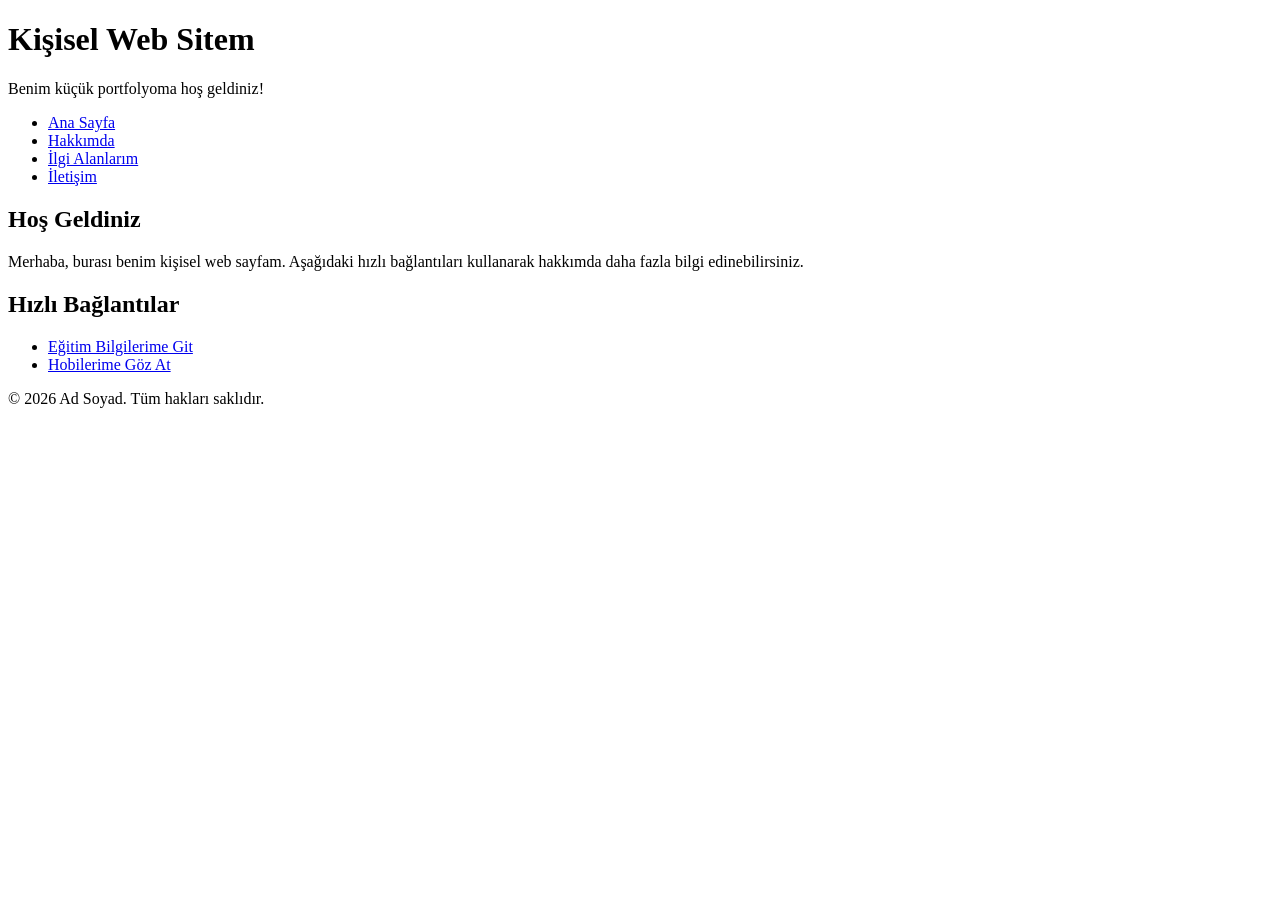
==== index.html @ 697e8f02 "Add files via upload" ====
<!DOCTYPE html>
<html lang="tr">
<head>
    <meta charset="UTF-8">
    <meta name="viewport" content="width=device-width, initial-scale=1.0">
    <title>Kişisel Web Sitem</title>
</head>
<body>
    <header>
        <h1>Kişisel Web Sitem</h1>
        <p>Benim küçük portfolyoma hoş geldiniz!</p>
    </header>
    
    <nav>
        <ul>
            <li><a href="index.html">Ana Sayfa</a></li>
            <li><a href="about.html">Hakkımda</a></li>
            <li><a href="interests.html">İlgi Alanlarım</a></li>
            <li><a href="contact.html">İletişim</a></li>
        </ul>
    </nav>
    
    <main>
        <h2>Hoş Geldiniz</h2>
        <p>Merhaba, burası benim kişisel web sayfam. Aşağıdaki hızlı bağlantıları kullanarak hakkımda daha fazla bilgi edinebilirsiniz.</p>
        
        <h2>Hızlı Bağlantılar</h2>
        <ul>
            <li><a href="about.html#egitim">Eğitim Bilgilerime Git</a></li>
            <li><a href="interests.html#hobiler">Hobilerime Göz At</a></li>
        </ul>
    </main>
    
    <footer>
        <p>&copy; 2026 Ad Soyad. Tüm hakları saklıdır.</p>
    </footer>
</body>
</html>
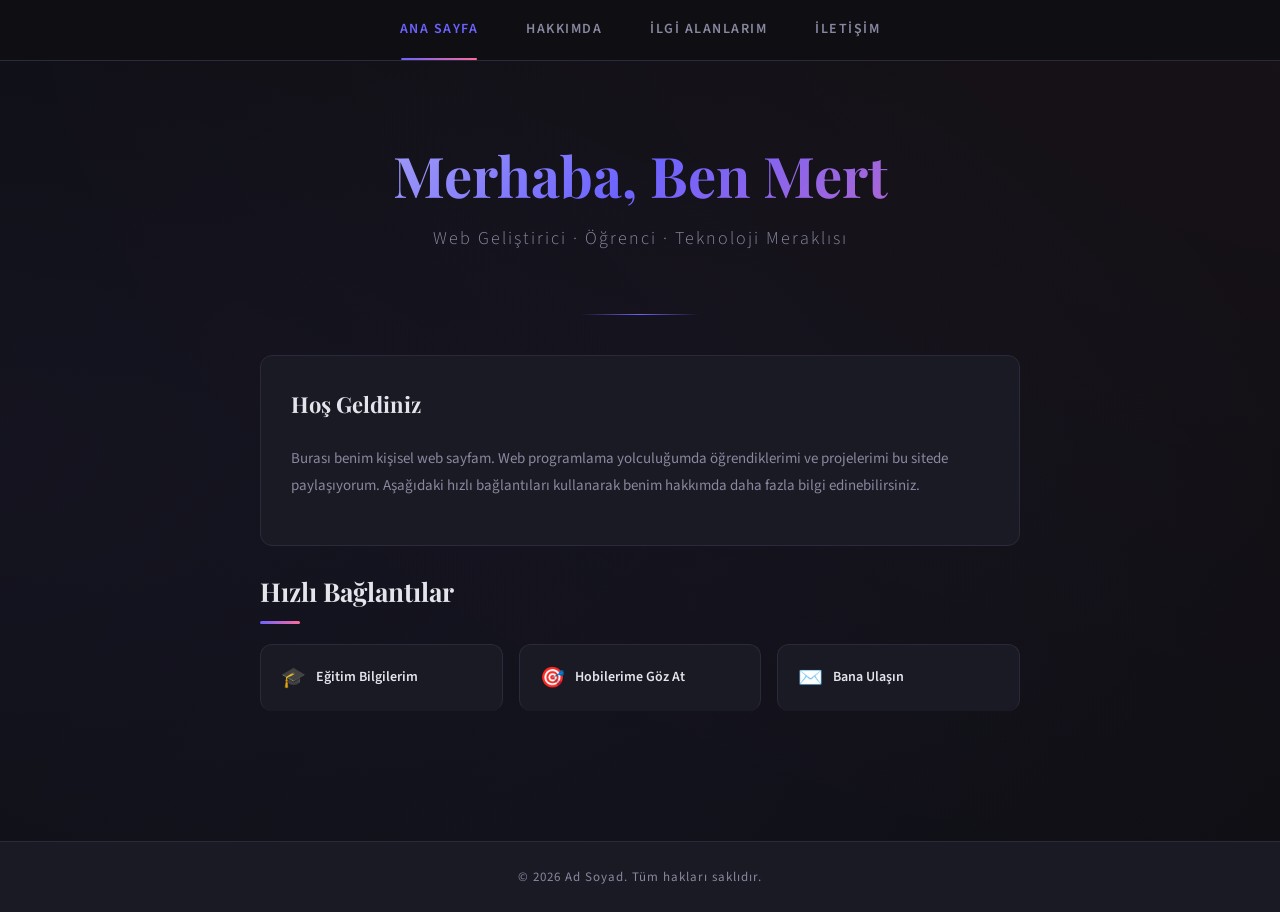
==== commit d5b9c120: "Update index.html" ====
--- a/index.html
+++ b/index.html
@@ -4,35 +4,50 @@
     <meta charset="UTF-8">
     <meta name="viewport" content="width=device-width, initial-scale=1.0">
     <title>Kişisel Web Sitem</title>
+    <link rel="stylesheet" href="styles/main.css">
 </head>
 <body>
-    <header>
-        <h1>Kişisel Web Sitem</h1>
-        <p>Benim küçük portfolyoma hoş geldiniz!</p>
-    </header>
-    
+
     <nav>
         <ul>
-            <li><a href="index.html">Ana Sayfa</a></li>
+            <li><a href="index.html" class="active">Ana Sayfa</a></li>
             <li><a href="about.html">Hakkımda</a></li>
             <li><a href="interests.html">İlgi Alanlarım</a></li>
             <li><a href="contact.html">İletişim</a></li>
         </ul>
     </nav>
-    
+
+    <section class="hero">
+        <h1>Merhaba, Ben Mert</h1>
+        <p class="subtitle">Web Geliştirici · Öğrenci · Teknoloji Meraklısı</p>
+    </section>
+
     <main>
-        <h2>Hoş Geldiniz</h2>
-        <p>Merhaba, burası benim kişisel web sayfam. Aşağıdaki hızlı bağlantıları kullanarak hakkımda daha fazla bilgi edinebilirsiniz.</p>
-        
-        <h2>Hızlı Bağlantılar</h2>
-        <ul>
-            <li><a href="about.html#egitim">Eğitim Bilgilerime Git</a></li>
-            <li><a href="interests.html#hobiler">Hobilerime Göz At</a></li>
-        </ul>
+        <div class="card fade-in">
+            <h2>Hoş Geldiniz</h2>
+            <p>Burası benim kişisel web sayfam. Web programlama yolculuğumda öğrendiklerimi ve projelerimi bu sitede paylaşıyorum. Aşağıdaki hızlı bağlantıları kullanarak benim hakkımda daha fazla bilgi edinebilirsiniz.</p>
+        </div>
+
+        <h2 class="fade-in fade-in-delay-1">Hızlı Bağlantılar</h2>
+        <div class="quick-links fade-in fade-in-delay-2">
+            <a href="about.html#egitim">
+                <span class="icon">🎓</span>
+                Eğitim Bilgilerim
+            </a>
+            <a href="interests.html#hobiler">
+                <span class="icon">🎯</span>
+                Hobilerime Göz At
+            </a>
+            <a href="contact.html">
+                <span class="icon">✉️</span>
+                Bana Ulaşın
+            </a>
+        </div>
     </main>
-    
+
     <footer>
         <p>&copy; 2026 Ad Soyad. Tüm hakları saklıdır.</p>
     </footer>
+
 </body>
 </html>
--- a/styles/main.css
+++ b/styles/main.css
@@ -0,0 +1,632 @@
+/* ==========================================
+   GLOBAL RESET & VARIABLES
+   ========================================== */
+@import url('https://fonts.googleapis.com/css2?family=Playfair+Display:wght@400;700&family=Source+Sans+3:wght@300;400;600;700&display=swap');
+
+:root {
+    --color-bg: #0f0f13;
+    --color-surface: #1a1a24;
+    --color-surface-hover: #22222f;
+    --color-accent: #6c63ff;
+    --color-accent-glow: rgba(108, 99, 255, 0.3);
+    --color-accent-2: #ff6b9d;
+    --color-text: #e4e4eb;
+    --color-text-muted: #8888a0;
+    --color-border: #2a2a3a;
+    --font-display: 'Playfair Display', Georgia, serif;
+    --font-body: 'Source Sans 3', sans-serif;
+    --radius: 12px;
+    --transition: 0.3s cubic-bezier(0.4, 0, 0.2, 1);
+}
+
+* {
+    margin: 0;
+    padding: 0;
+    box-sizing: border-box;
+}
+
+html {
+    scroll-behavior: smooth;
+}
+
+body {
+    font-family: var(--font-body);
+    background-color: var(--color-bg);
+    color: var(--color-text);
+    line-height: 1.7;
+    min-height: 100vh;
+    overflow-x: hidden;
+}
+
+/* ==========================================
+   BACKGROUND ATMOSPHERE
+   ========================================== */
+body::before {
+    content: '';
+    position: fixed;
+    top: -50%;
+    left: -50%;
+    width: 200%;
+    height: 200%;
+    background: radial-gradient(ellipse at 20% 50%, rgba(108, 99, 255, 0.06) 0%, transparent 50%),
+                radial-gradient(ellipse at 80% 20%, rgba(255, 107, 157, 0.04) 0%, transparent 50%),
+                radial-gradient(ellipse at 50% 80%, rgba(108, 99, 255, 0.03) 0%, transparent 50%);
+    z-index: -1;
+    animation: atmosphereShift 20s ease-in-out infinite alternate;
+}
+
+@keyframes atmosphereShift {
+    0% { transform: translate(0, 0) rotate(0deg); }
+    100% { transform: translate(-2%, -1%) rotate(1deg); }
+}
+
+/* ==========================================
+   NAVİGASYON
+   ========================================== */
+nav {
+    position: sticky;
+    top: 0;
+    z-index: 100;
+    background: rgba(15, 15, 19, 0.85);
+    backdrop-filter: blur(20px);
+    -webkit-backdrop-filter: blur(20px);
+    border-bottom: 1px solid var(--color-border);
+    padding: 0 20px;
+}
+
+nav ul {
+    list-style: none;
+    display: flex;
+    justify-content: center;
+    gap: 0;
+    max-width: 900px;
+    margin: 0 auto;
+}
+
+nav ul li {
+    display: inline-block;
+}
+
+nav a {
+    display: inline-block;
+    color: var(--color-text-muted);
+    text-decoration: none;
+    padding: 18px 24px;
+    font-size: 14px;
+    font-weight: 600;
+    letter-spacing: 1.5px;
+    text-transform: uppercase;
+    transition: var(--transition);
+    position: relative;
+}
+
+nav a::after {
+    content: '';
+    position: absolute;
+    bottom: 0;
+    left: 50%;
+    transform: translateX(-50%);
+    width: 0;
+    height: 2px;
+    background: linear-gradient(90deg, var(--color-accent), var(--color-accent-2));
+    transition: width var(--transition);
+    border-radius: 2px;
+}
+
+nav a:hover {
+    color: var(--color-text);
+}
+
+nav a:hover::after {
+    width: 60%;
+}
+
+nav a.active {
+    color: var(--color-accent);
+}
+
+nav a.active::after {
+    width: 60%;
+}
+
+/* ==========================================
+   HEADER / HERO
+   ========================================== */
+.hero {
+    text-align: center;
+    padding: 80px 20px 60px;
+    position: relative;
+}
+
+.hero::after {
+    content: '';
+    position: absolute;
+    bottom: 0;
+    left: 50%;
+    transform: translateX(-50%);
+    width: 120px;
+    height: 1px;
+    background: linear-gradient(90deg, transparent, var(--color-accent), transparent);
+}
+
+.hero h1 {
+    font-family: var(--font-display);
+    font-size: clamp(36px, 6vw, 56px);
+    font-weight: 700;
+    line-height: 1.2;
+    margin-bottom: 16px;
+    background: linear-gradient(135deg, var(--color-text) 0%, var(--color-accent) 50%, var(--color-accent-2) 100%);
+    -webkit-background-clip: text;
+    -webkit-text-fill-color: transparent;
+    background-clip: text;
+    animation: fadeInUp 0.8s ease-out;
+}
+
+.hero .subtitle {
+    font-size: 18px;
+    color: var(--color-text-muted);
+    font-weight: 300;
+    letter-spacing: 2px;
+    animation: fadeInUp 0.8s ease-out 0.2s both;
+}
+
+@keyframes fadeInUp {
+    from {
+        opacity: 0;
+        transform: translateY(20px);
+    }
+    to {
+        opacity: 1;
+        transform: translateY(0);
+    }
+}
+
+/* ==========================================
+   ANA İÇERİK
+   ========================================== */
+main {
+    max-width: 800px;
+    margin: 0 auto;
+    padding: 40px 20px;
+}
+
+main h2 {
+    font-family: var(--font-display);
+    font-size: 26px;
+    margin-bottom: 16px;
+    color: var(--color-text);
+    position: relative;
+    padding-bottom: 10px;
+}
+
+main h2::after {
+    content: '';
+    position: absolute;
+    bottom: 0;
+    left: 0;
+    width: 40px;
+    height: 3px;
+    background: linear-gradient(90deg, var(--color-accent), var(--color-accent-2));
+    border-radius: 2px;
+}
+
+main p {
+    font-size: 16px;
+    color: var(--color-text-muted);
+    margin-bottom: 16px;
+    line-height: 1.8;
+}
+
+main a {
+    color: var(--color-accent);
+    text-decoration: none;
+    transition: var(--transition);
+    border-bottom: 1px solid transparent;
+}
+
+main a:hover {
+    color: var(--color-accent-2);
+    border-bottom-color: var(--color-accent-2);
+}
+
+/* ==========================================
+   KARTLAR / BÖLÜMLER
+   ========================================== */
+.card {
+    background: var(--color-surface);
+    border: 1px solid var(--color-border);
+    border-radius: var(--radius);
+    padding: 30px;
+    margin-bottom: 24px;
+    transition: var(--transition);
+    position: relative;
+    overflow: hidden;
+}
+
+.card::before {
+    content: '';
+    position: absolute;
+    top: 0;
+    left: 0;
+    width: 100%;
+    height: 3px;
+    background: linear-gradient(90deg, var(--color-accent), var(--color-accent-2));
+    opacity: 0;
+    transition: var(--transition);
+}
+
+.card:hover {
+    border-color: var(--color-accent);
+    transform: translateY(-2px);
+    box-shadow: 0 8px 32px var(--color-accent-glow);
+}
+
+.card:hover::before {
+    opacity: 1;
+}
+
+.card h2 {
+    font-family: var(--font-display);
+    font-size: 22px;
+    margin-bottom: 12px;
+}
+
+.card h2::after {
+    display: none;
+}
+
+.card p {
+    font-size: 15px;
+    line-height: 1.8;
+}
+
+/* ==========================================
+   LİSTELER
+   ========================================== */
+main ul, main ol {
+    padding-left: 0;
+    list-style: none;
+    margin-bottom: 20px;
+}
+
+main ul li, main ol li {
+    padding: 8px 0 8px 24px;
+    position: relative;
+    color: var(--color-text-muted);
+    font-size: 15px;
+    transition: var(--transition);
+}
+
+main ul li::before {
+    content: '▸';
+    position: absolute;
+    left: 0;
+    color: var(--color-accent);
+    font-weight: bold;
+}
+
+main ol {
+    counter-reset: custom-counter;
+}
+
+main ol li {
+    counter-increment: custom-counter;
+}
+
+main ol li::before {
+    content: counter(custom-counter);
+    position: absolute;
+    left: 0;
+    color: var(--color-accent);
+    font-weight: 700;
+    font-size: 13px;
+    background: rgba(108, 99, 255, 0.1);
+    width: 20px;
+    height: 20px;
+    border-radius: 50%;
+    display: flex;
+    align-items: center;
+    justify-content: center;
+    top: 10px;
+}
+
+/* Tanım Listesi */
+main dl {
+    margin-bottom: 20px;
+}
+
+main dt {
+    font-weight: 700;
+    color: var(--color-accent);
+    font-size: 16px;
+    margin-bottom: 4px;
+    margin-top: 12px;
+}
+
+main dd {
+    color: var(--color-text-muted);
+    font-size: 15px;
+    padding-left: 16px;
+    border-left: 2px solid var(--color-border);
+    margin-bottom: 8px;
+    line-height: 1.7;
+}
+
+/* ==========================================
+   HIZLI BAĞLANTILAR (Grid)
+   ========================================== */
+.quick-links {
+    display: grid;
+    grid-template-columns: repeat(auto-fit, minmax(200px, 1fr));
+    gap: 16px;
+    margin-top: 20px;
+    margin-bottom: 30px;
+}
+
+.quick-links a {
+    display: flex;
+    align-items: center;
+    gap: 10px;
+    padding: 16px 20px;
+    background: var(--color-surface);
+    border: 1px solid var(--color-border);
+    border-radius: var(--radius);
+    color: var(--color-text);
+    font-size: 14px;
+    font-weight: 600;
+    text-decoration: none;
+    transition: var(--transition);
+    border-bottom: none;
+}
+
+.quick-links a:hover {
+    border-color: var(--color-accent);
+    background: var(--color-surface-hover);
+    transform: translateY(-2px);
+    box-shadow: 0 4px 16px var(--color-accent-glow);
+}
+
+.quick-links a .icon {
+    font-size: 20px;
+}
+
+/* ==========================================
+   BLOCKQUOTE
+   ========================================== */
+blockquote {
+    border-left: 3px solid var(--color-accent);
+    background: var(--color-surface);
+    padding: 20px 24px;
+    margin: 20px 0;
+    border-radius: 0 var(--radius) var(--radius) 0;
+    font-style: italic;
+    color: var(--color-text-muted);
+    font-size: 16px;
+    line-height: 1.8;
+    position: relative;
+}
+
+blockquote::before {
+    content: '"';
+    position: absolute;
+    top: -10px;
+    left: 12px;
+    font-size: 48px;
+    color: var(--color-accent);
+    opacity: 0.3;
+    font-family: var(--font-display);
+}
+
+/* ==========================================
+   İKİ SÜTUNLU DÜZEN (Lab 2)
+   ========================================== */
+.two-columns {
+    display: flex;
+    gap: 24px;
+    margin-top: 20px;
+}
+
+.two-columns .content-col {
+    flex: 2;
+    background: var(--color-surface);
+    border: 1px solid var(--color-border);
+    border-radius: var(--radius);
+    padding: 28px;
+}
+
+.two-columns .sidebar-col {
+    flex: 1;
+    background: var(--color-surface);
+    border: 1px solid var(--color-border);
+    border-radius: var(--radius);
+    padding: 28px;
+}
+
+.two-columns h2 {
+    font-family: var(--font-display);
+    font-size: 20px;
+    margin-bottom: 14px;
+}
+
+.two-columns p {
+    font-size: 15px;
+    color: var(--color-text-muted);
+    line-height: 1.8;
+    text-align: justify;
+}
+
+/* HİYERARŞİK SEÇİCİ: .content-col p */
+.content-col p {
+    color: var(--color-text-muted);
+    font-size: 15px;
+    line-height: 1.8;
+}
+
+/* HİYERARŞİK SEÇİCİ: .sidebar-col p */
+.sidebar-col p {
+    color: var(--color-text-muted);
+    font-size: 14px;
+    line-height: 1.7;
+}
+
+/* ==========================================
+   İLETİŞİM FORMU (Lab 3)
+   ========================================== */
+.contact-container {
+    width: 600px;
+    max-width: 100%;
+    margin: 40px auto;
+    padding: 36px;
+    background: var(--color-surface);
+    border: 1px solid var(--color-border);
+    border-radius: var(--radius);
+    position: relative;
+    overflow: hidden;
+}
+
+.contact-container::before {
+    content: '';
+    position: absolute;
+    top: 0;
+    left: 0;
+    width: 100%;
+    height: 3px;
+    background: linear-gradient(90deg, var(--color-accent), var(--color-accent-2));
+}
+
+.contact-container h2 {
+    text-align: center;
+    font-family: var(--font-display);
+    color: var(--color-text);
+    margin-bottom: 24px;
+    font-size: 24px;
+}
+
+.contact-container h2::after {
+    display: none;
+}
+
+.contact-container label {
+    display: block;
+    font-weight: 600;
+    margin-bottom: 6px;
+    color: var(--color-text);
+    font-size: 13px;
+    letter-spacing: 1px;
+    text-transform: uppercase;
+}
+
+/* Çoklu seçici: input, select, textarea */
+input, select, textarea {
+    width: 100%;
+    padding: 12px 16px;
+    margin-bottom: 18px;
+    border: 1px solid var(--color-border);
+    border-radius: 8px;
+    font-size: 15px;
+    font-family: var(--font-body);
+    background: var(--color-bg);
+    color: var(--color-text);
+    transition: var(--transition);
+}
+
+input:focus, select:focus, textarea:focus {
+    outline: none;
+    border-color: var(--color-accent);
+    box-shadow: 0 0 0 3px var(--color-accent-glow);
+}
+
+textarea {
+    height: 130px;
+    resize: vertical;
+}
+
+button[type="submit"] {
+    background: linear-gradient(135deg, var(--color-accent), var(--color-accent-2));
+    color: #fff;
+    border: none;
+    padding: 14px 32px;
+    font-size: 15px;
+    font-weight: 700;
+    letter-spacing: 1px;
+    text-transform: uppercase;
+    border-radius: 8px;
+    cursor: pointer;
+    width: 100%;
+    transition: var(--transition);
+}
+
+button[type="submit"]:hover {
+    transform: translateY(-2px);
+    box-shadow: 0 8px 24px var(--color-accent-glow);
+}
+
+/* ==========================================
+   ZİYARETÇİ LİSTESİ / İLGİ ALANLARI
+   ========================================== */
+.interests-grid {
+    display: grid;
+    grid-template-columns: 1fr;
+    gap: 20px;
+    margin-top: 20px;
+}
+
+/* ==========================================
+   FOOTER
+   ========================================== */
+footer {
+    background: var(--color-surface);
+    border-top: 1px solid var(--color-border);
+    text-align: center;
+    padding: 24px 20px;
+    margin-top: 60px;
+}
+
+footer p {
+    font-size: 13px;
+    color: var(--color-text-muted);
+    letter-spacing: 1px;
+}
+
+/* ==========================================
+   ANİMASYONLAR
+   ========================================== */
+.fade-in {
+    animation: fadeInUp 0.6s ease-out both;
+}
+
+.fade-in-delay-1 { animation-delay: 0.1s; }
+.fade-in-delay-2 { animation-delay: 0.2s; }
+.fade-in-delay-3 { animation-delay: 0.3s; }
+.fade-in-delay-4 { animation-delay: 0.4s; }
+
+/* ==========================================
+   RESPONSIVE
+   ========================================== */
+@media (max-width: 768px) {
+    nav ul {
+        flex-wrap: wrap;
+        justify-content: center;
+    }
+
+    nav a {
+        padding: 14px 16px;
+        font-size: 12px;
+    }
+
+    .hero {
+        padding: 50px 20px 40px;
+    }
+
+    .two-columns {
+        flex-direction: column;
+    }
+
+    .quick-links {
+        grid-template-columns: 1fr;
+    }
+
+    .contact-container {
+        padding: 24px;
+    }
+}
